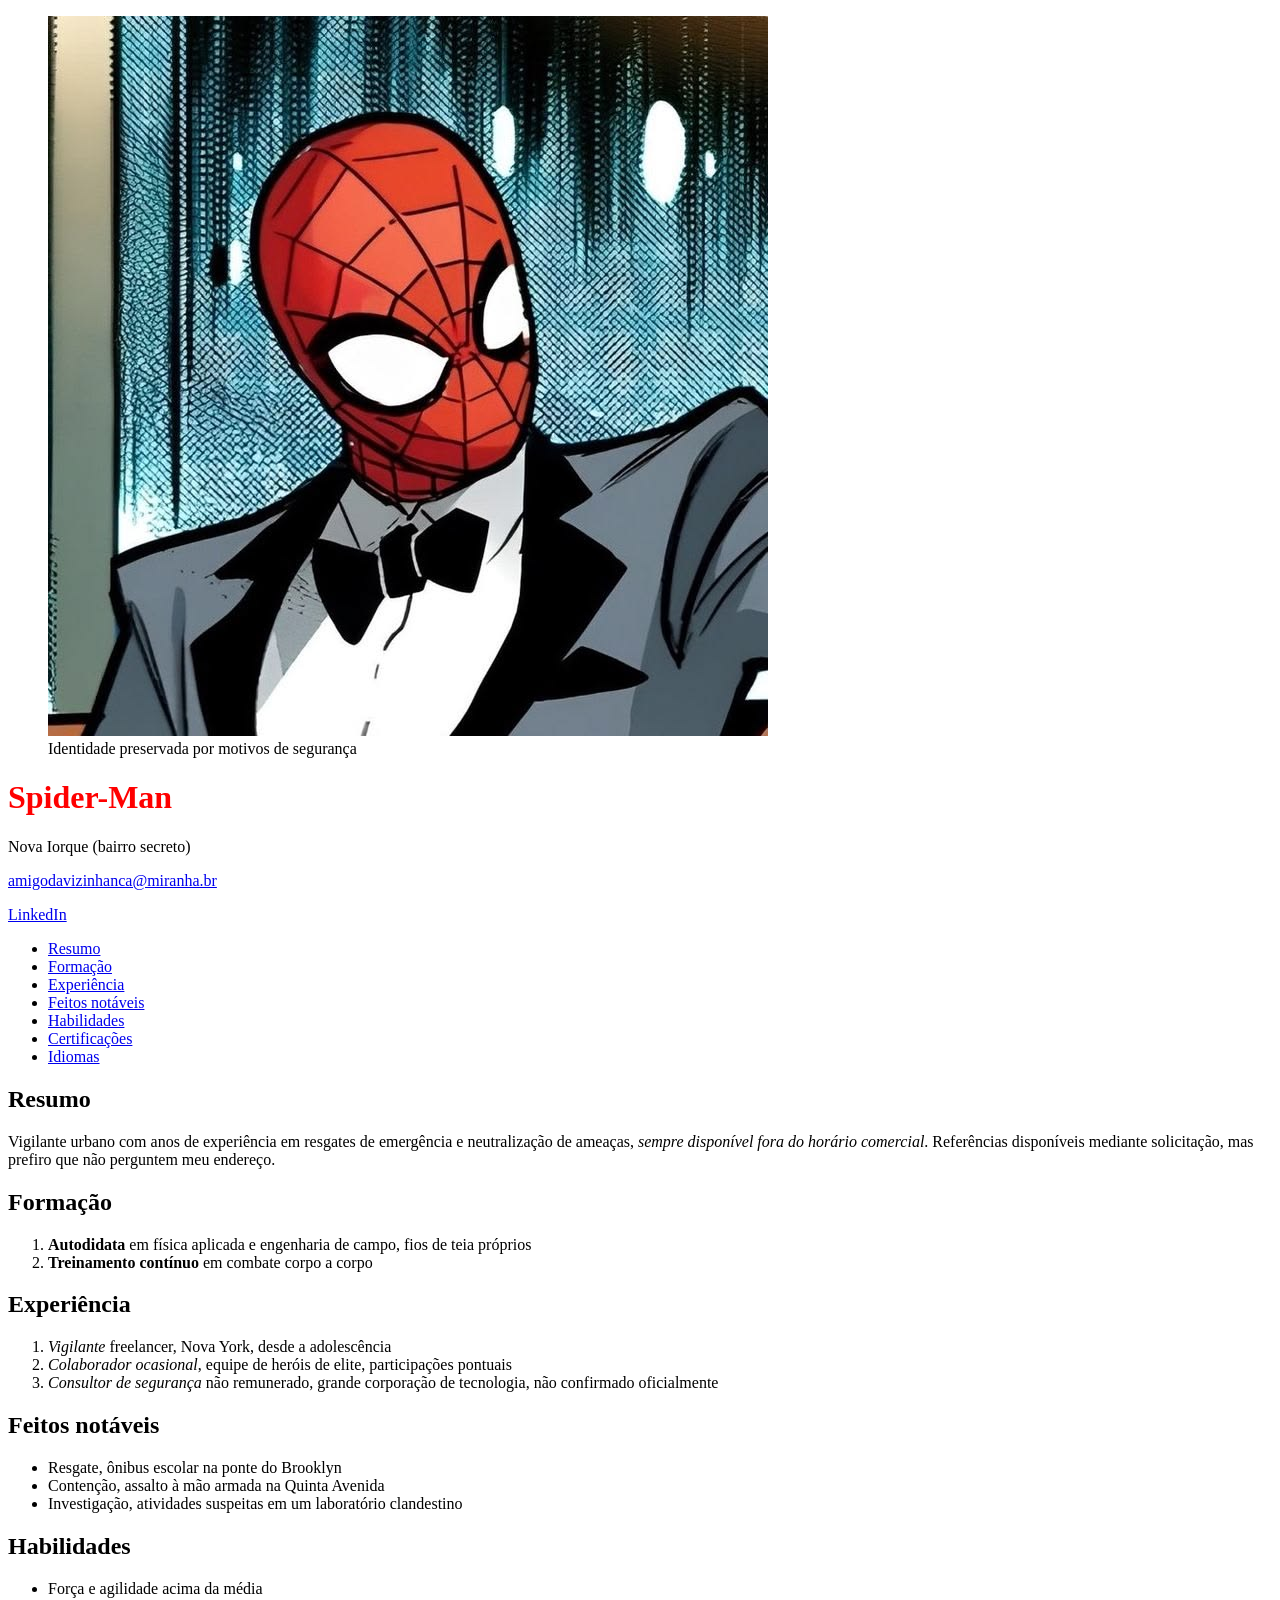
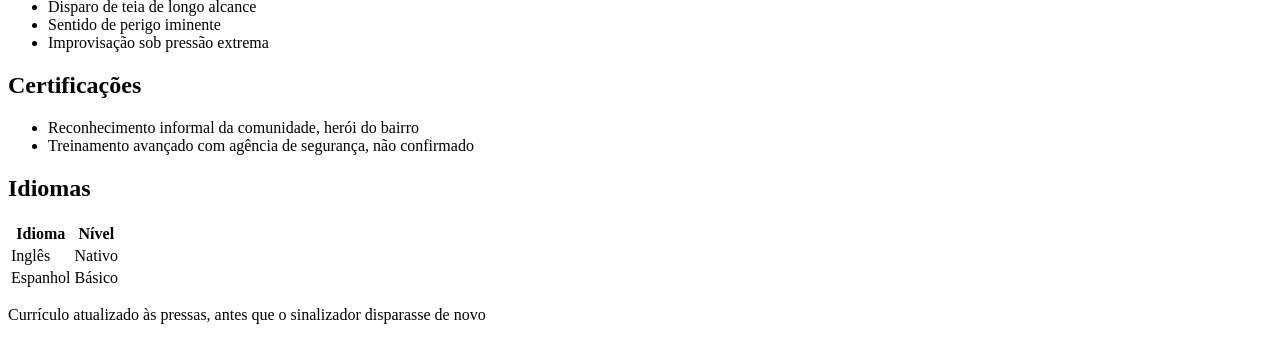
==== aula-5/index.html @ d350f4dc "aula-5" ====
<!DOCTYPE html>
<html lang="pt-br">
<head>
  <meta charset="UTF-8" />
  <meta name="viewport" content="width=device-width, initial-scale=1.0" />
  <title>Currículo Spider-Man</title>
  <link rel="stylesheet" href="./styles/style.css">
</head>
<body>
  <header>
    <figure>
      <img src="./images/miranha.jpg" alt="Foto de perfil, pessoa mascarada com traje vermelho e azul" />
      <figcaption>Identidade preservada por motivos de segurança</figcaption>
    </figure>
    <h1 style="color: red;">Spider-Man</h1>
    <div class="header-info">
      <p>Nova Iorque (bairro secreto)</p>
      <p>
        <a href="mailto:amigodavizinhanca@miranha.br">amigodavizinhanca@miranha.br</a>
      </p>
      <p>
        <a href="https://www.linkedin.com/in/miranha/">LinkedIn</a>
      </p>
      <nav>
        <ul>
          <li><a href="#resumo">Resumo</a></li>
          <li><a href="#formacao">Formação</a></li>
          <li><a href="#experiencia">Experiência</a></li>
          <li><a href="#feitos">Feitos notáveis</a></li>
          <li><a href="#habilidades">Habilidades</a></li>
          <li><a href="#certificacoes">Certificações</a></li>
          <li><a href="#idiomas">Idiomas</a></li>
        </ul>
      </nav>
    </div>
  </header>

  <main>
    <section id="resumo">
      <h2>Resumo</h2>
      <p>
        Vigilante urbano com anos de experiência em resgates de emergência e neutralização de ameaças,
        <em>sempre disponível fora do horário comercial</em>. Referências disponíveis mediante solicitação,
        mas prefiro que não perguntem meu endereço.
      </p>
    </section>

    <section id="formacao">
      <h2>Formação</h2>
      <ol>
        <li><strong>Autodidata</strong> em física aplicada e engenharia de campo, fios de teia próprios</li>
        <li><strong>Treinamento contínuo</strong> em combate corpo a corpo</li>
      </ol>
    </section>

    <section id="experiencia">
      <h2>Experiência</h2>
      <ol>
        <li><em>Vigilante</em> freelancer, Nova York, desde a adolescência</li>
        <li><em>Colaborador ocasional</em>, equipe de heróis de elite, participações pontuais</li>
        <li><em>Consultor de segurança</em> não remunerado, grande corporação de tecnologia, não confirmado oficialmente</li>
      </ol>
    </section>

    <section id="feitos">
      <h2>Feitos notáveis</h2>
      <ul>
        <li>Resgate, ônibus escolar na ponte do Brooklyn</li>
        <li>Contenção, assalto à mão armada na Quinta Avenida</li>
        <li>Investigação, atividades suspeitas em um laboratório clandestino</li>
      </ul>
    </section>

    <section id="habilidades">
      <h2>Habilidades</h2>
      <ul>
        <li>Força e agilidade acima da média</li>
        <li>Disparo de teia de longo alcance</li>
        <li>Sentido de perigo iminente</li>
        <li>Improvisação sob pressão extrema</li>
      </ul>
    </section>

    <section id="certificacoes">
      <h2>Certificações</h2>
      <ul>
        <li>Reconhecimento informal da comunidade, herói do bairro</li>
        <li>Treinamento avançado com agência de segurança, não confirmado</li>
      </ul>
    </section>

    <section id="idiomas">
      <h2>Idiomas</h2>
      <table>
        <thead>
          <tr>
            <th scope="col">Idioma</th>
            <th scope="col">Nível</th>
          </tr>
        </thead>
        <tbody>
          <tr>
            <td>Inglês</td>
            <td>Nativo</td>
          </tr>
          <tr>
            <td>Espanhol</td>
            <td>Básico</td>
          </tr>
        </tbody>
      </table>
    </section>
  </main>

  <footer>
    <p>Currículo atualizado às pressas, antes que o sinalizador disparasse de novo</p>
  </footer>
</body>

</html>
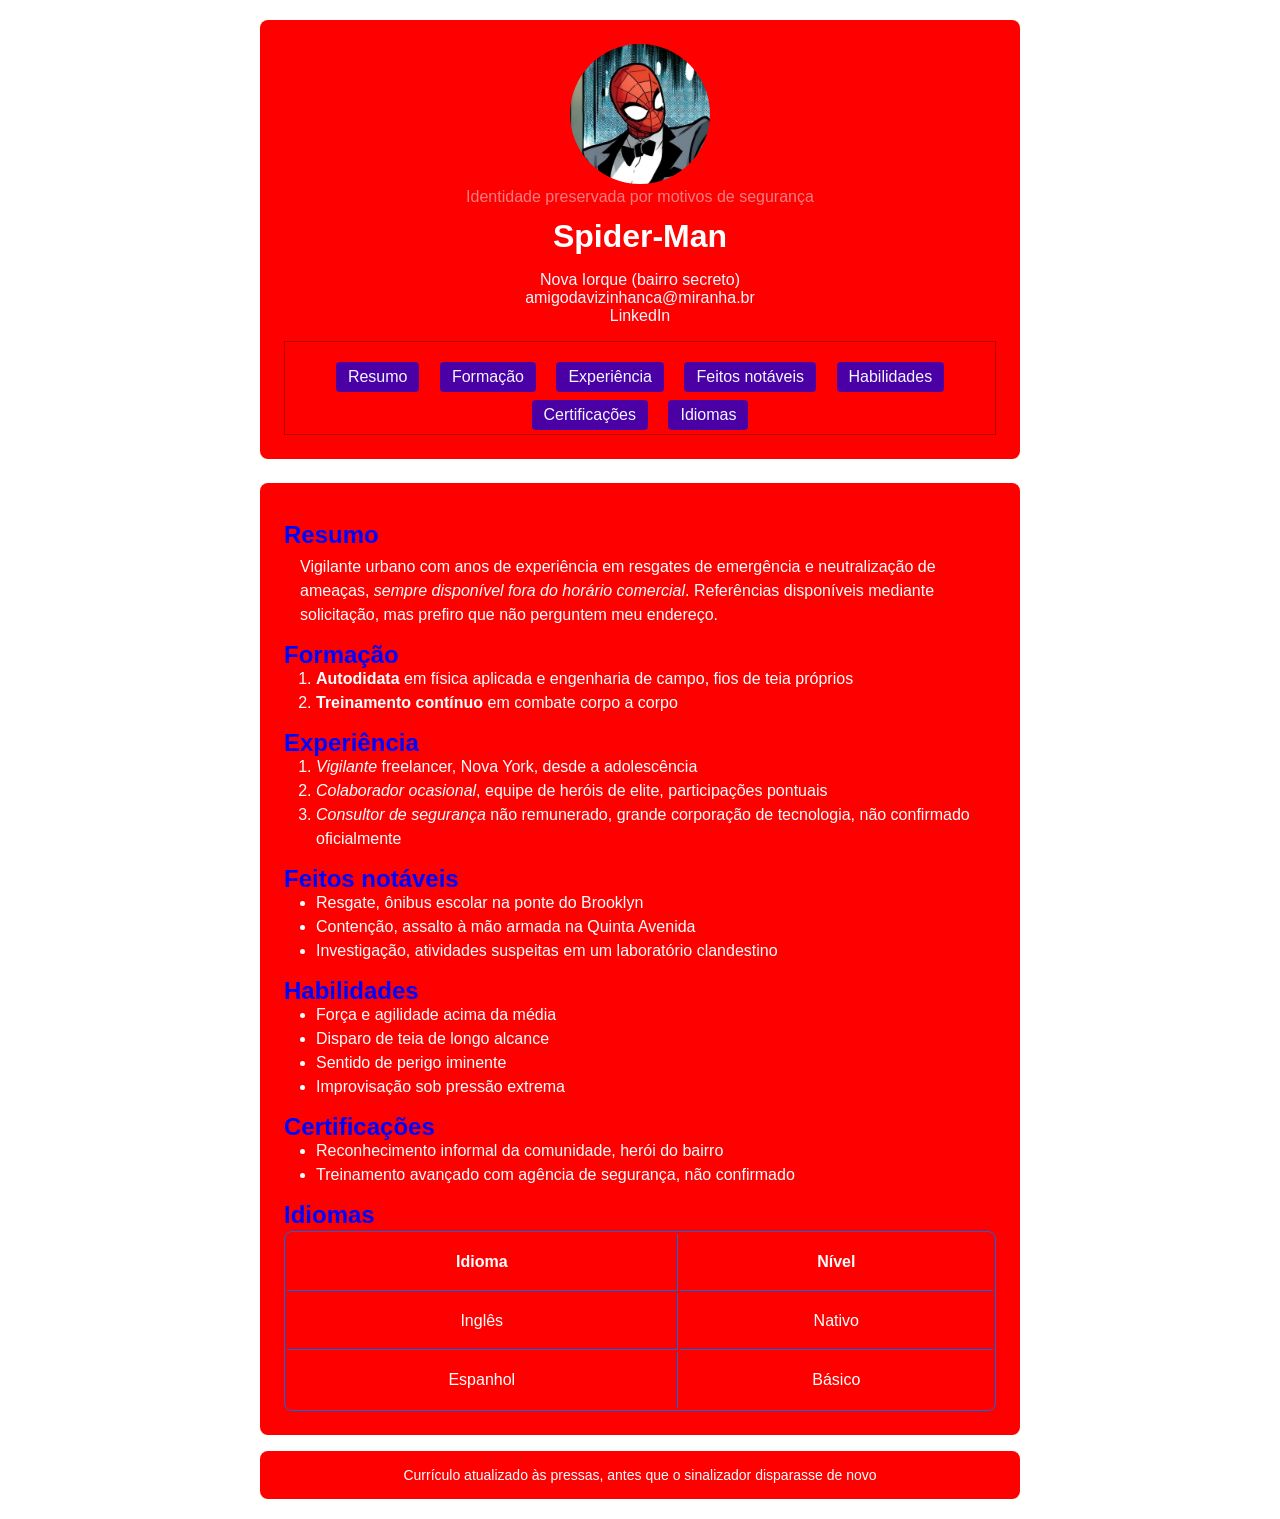
==== commit c239e610: "aula-5" ====
--- a/aula-5/index.html
+++ b/aula-5/index.html
@@ -4,7 +4,7 @@
   <meta charset="UTF-8" />
   <meta name="viewport" content="width=device-width, initial-scale=1.0" />
   <title>Currículo Spider-Man</title>
-  <link rel="stylesheet" href="./styles/style.css">
+  <link rel="stylesheet" href="./styles/global.css">
 </head>
 <body>
   <header>
@@ -12,7 +12,7 @@
       <img src="./images/miranha.jpg" alt="Foto de perfil, pessoa mascarada com traje vermelho e azul" />
       <figcaption>Identidade preservada por motivos de segurança</figcaption>
     </figure>
-    <h1 style="color: red;">Spider-Man</h1>
+    <h1 style="color: white;">Spider-Man</h1>
     <div class="header-info">
       <p>Nova Iorque (bairro secreto)</p>
       <p>
@@ -117,4 +117,4 @@
   </footer>
 </body>
 
-</html>
+</html>
--- a/aula-5/styles/global.css
+++ b/aula-5/styles/global.css
@@ -0,0 +1,144 @@
+*{
+box-sizing: border-box;
+margin: 0;
+padding: 0;
+}
+
+body{
+    font-size: 16px;
+    font-family: Arial, Helvetica, sans-serif;
+    color:black;
+    background-color: white;
+    padding: 1.25rem;
+    max-width: 50rem;
+    margin: auto;    
+}
+
+header{
+background-color: red;
+color: aliceblue;
+padding: 1.5rem;
+text-align: center;
+border-radius: 0.5rem;
+}
+
+header img{
+    width: 8.75rem;
+    height: 8.75;
+    border-radius: 50%;
+    border: 0.25rem solid color black
+}
+
+header figcaption{
+    font-size:0.75;
+    opacity: 0.50;
+    margin-top: 0.25;
+}
+
+header h1{
+    margin-top: 0.75rem;
+    font-size: 2rem;
+}
+
+.header-info{
+    margin-top:1rem;
+}
+
+hearder p {
+    margin-top: 0.25rem;
+}
+
+header a{
+    color: inherit;
+    text-decoration: none;
+}
+
+header a:hover{
+    opacity: 0.8;
+    cursor: pointer;
+    color: blue;
+}
+
+nav {
+    margin-top: 1rem ;
+    padding-top: 1rem ;
+    border: 0.05rem solid rgba(0, 0, 0, 0.3)
+}
+
+nav ul {
+    list-style: none;
+}
+
+nav li{
+    display: inline-block;
+    margin:0.25rem 0.5rem; 
+}
+
+nav a {
+    display: inline-block;
+    background-color: rgba(53, 0, 186, 0.892);
+    padding: 0.375rem 0.75rem;
+    border-radius: 0.25rem;
+}
+
+main {
+    margin-top: 1.5rem;
+    padding:1.5rem;
+    color: white;
+    background-color: red;
+    border-radius: 0.5rem;
+}
+
+section{
+    margin-top: 1rem;
+    line-height: 1.5rem;
+} 
+
+section h2 {
+    color : blue;
+    font-size:1.5rem;
+}
+
+section p{
+    margin: 0.5rem 1rem
+}
+
+section ul,
+section ol {
+    margin-left: 1rem;
+    padding-left: 1rem;
+}
+
+table {
+    width: 100%;
+    margin-top: 0.25rem;
+    border: 0.0275rem solid #036def;
+    border-radius: 0.5rem;
+}
+
+table th,
+table td {
+    padding: 1rem;
+    text-align: center;
+    border-right: 0.0275rem solid #036def;
+    border-bottom:0.0275rem solid #036def;
+}
+
+table th:last-child,
+table td:last-child{
+    border-right: none;
+}
+
+table tr:last-child td {
+    border-bottom: none;
+}
+
+footer{
+    margin-top: 1rem;
+    font-size: 0.875rem;
+    text-align: center;
+    color: white;
+    background-color: red;
+    padding: 1rem;
+    border-radius: 0.5rem;
+}
